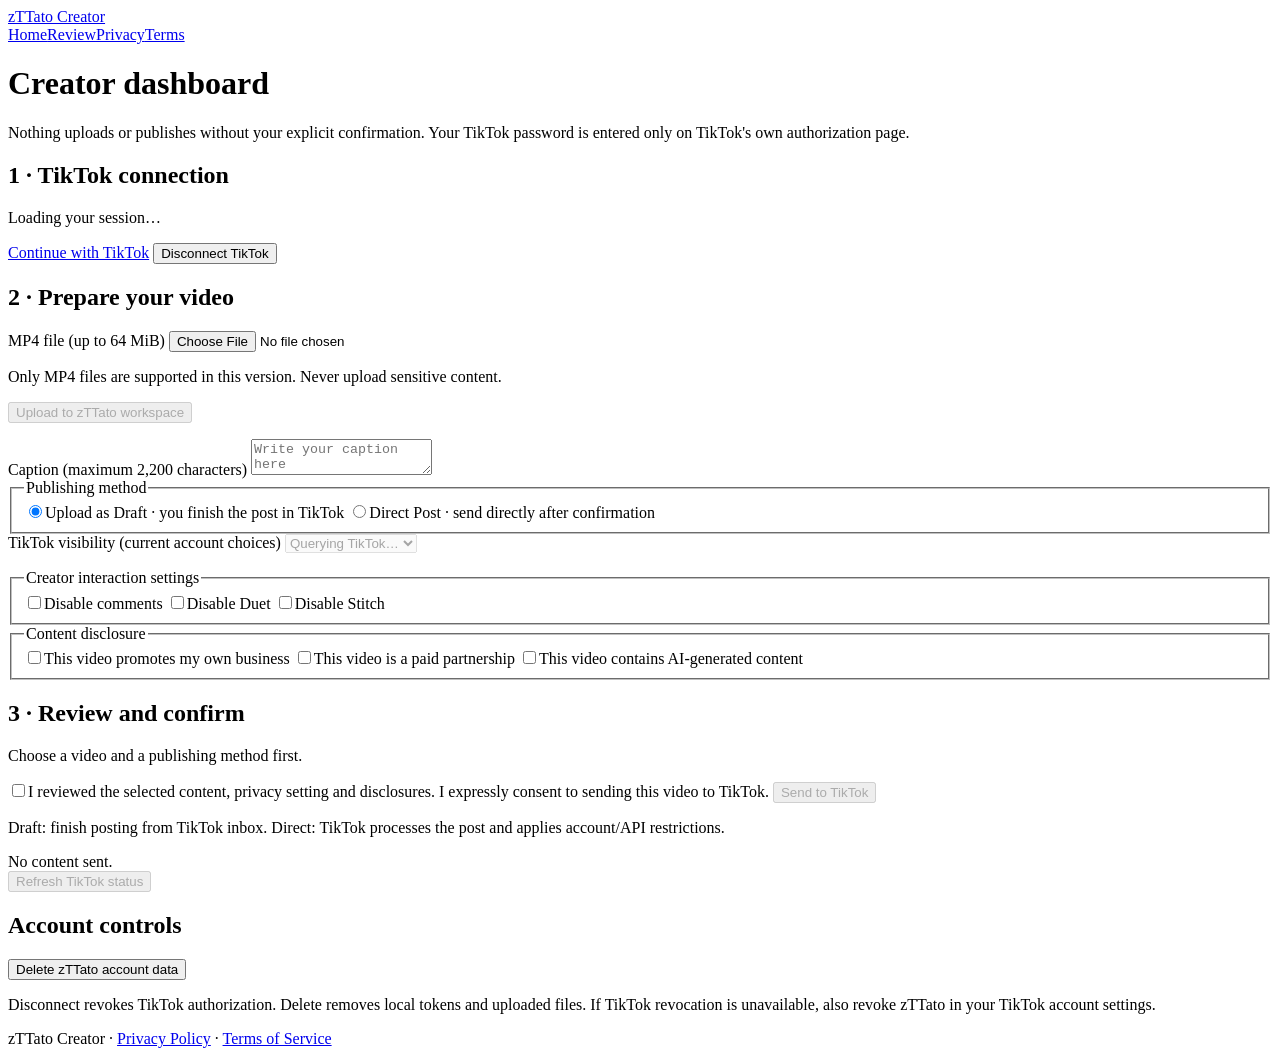
==== web/dashboard.html @ e065c290 "feat: add functional creator dashboard and TikTok posting metadata" ====
<!doctype html>
<html lang="en"><head>
<meta charset="utf-8"><meta name="viewport" content="width=device-width,initial-scale=1">
<title>Creator Dashboard · zTTato</title><meta name="description" content="Authorize TikTok, prepare an MP4, and explicitly choose draft upload or direct post.">
<link rel="icon" href="/assets/icon.svg" type="image/svg+xml"><link rel="stylesheet" href="/assets/styles.css">
<script src="/assets/dashboard.js" defer></script></head>
<body><main class="shell dashboard">
<header class="nav"><a class="brand" href="/"><img src="/assets/icon.svg" alt="">zTTato Creator</a>
<nav><a href="/">Home</a><a href="/review-preview">Review</a><a href="/privacy-policy">Privacy</a><a href="/terms-of-service">Terms</a></nav></header>
<h1>Creator dashboard</h1>
<p class="note">Nothing uploads or publishes without your explicit confirmation. Your TikTok password is entered only on TikTok's own authorization page.</p>
<div class="panel">
<h2>1 · TikTok connection</h2>
<p id="connection" role="status">Loading your session…</p>
<p id="connection-details" class="note"></p>
<a id="connect" class="button primary hidden" href="/auth/tiktok/start">Continue with TikTok</a>
<button id="disconnect" type="button" class="hidden">Disconnect TikTok</button>
</div>
<div id="editor" class="hidden">
<div class="two-col">
<section class="panel">
<h2>2 · Prepare your video</h2>
<label for="file">MP4 file (up to 64 MiB)</label>
<input id="file" type="file" accept=".mp4,video/mp4" aria-describedby="file-help">
<p id="file-help" class="note">Only MP4 files are supported in this version. Never upload sensitive content.</p>
<button id="upload" type="button" disabled>Upload to zTTato workspace</button>
<p id="media-result" role="status" class="note"></p>
<label for="caption">Caption (maximum 2,200 characters)</label>
<textarea id="caption" maxlength="2200" placeholder="Write your caption here"></textarea>
<fieldset><legend>Publishing method</legend>
<label class="choice"><input type="radio" name="mode" id="mode-draft" value="draft" checked>Upload as Draft · you finish the post in TikTok</label>
<label class="choice"><input type="radio" name="mode" id="mode-direct" value="direct">Direct Post · send directly after confirmation</label>
</fieldset>
<div id="direct-options" class="hidden">
<label for="privacy">TikTok visibility (current account choices)</label>
<select id="privacy" disabled><option value="">Querying TikTok…</option></select>
<p id="creator-message" class="note"></p>
<fieldset><legend>Creator interaction settings</legend>
<label class="choice"><input type="checkbox" id="disable-comment">Disable comments</label>
<label class="choice"><input type="checkbox" id="disable-duet">Disable Duet</label>
<label class="choice"><input type="checkbox" id="disable-stitch">Disable Stitch</label>
</fieldset>
<fieldset><legend>Content disclosure</legend>
<label class="choice"><input type="checkbox" id="own-brand">This video promotes my own business</label>
<label class="choice"><input type="checkbox" id="paid-brand">This video is a paid partnership</label>
<label class="choice"><input type="checkbox" id="ai-content">This video contains AI-generated content</label>
</fieldset>
</div>
</section>
<section class="panel">
<h2>3 · Review and confirm</h2>
<p id="summary" class="note">Choose a video and a publishing method first.</p>
<label class="choice"><input type="checkbox" id="consent">I reviewed the selected content, privacy setting and disclosures. I expressly consent to sending this video to TikTok.</label>
<button class="primary" id="publish" type="button" disabled>Send to TikTok</button>
<p class="note">Draft: finish posting from TikTok inbox. Direct: TikTok processes the post and applies account/API restrictions.</p>
<div id="status" class="status" role="status" aria-live="polite">No content sent.</div>
<button id="refresh-status" type="button" disabled>Refresh TikTok status</button>
</section>
</div>
<div class="panel"><h2>Account controls</h2>
<button id="delete-data" type="button">Delete zTTato account data</button>
<p class="note">Disconnect revokes TikTok authorization. Delete removes local tokens and uploaded files. If TikTok revocation is unavailable, also revoke zTTato in your TikTok account settings.</p>
</div>
</div>
<footer>zTTato Creator · <a href="/privacy-policy">Privacy Policy</a> · <a href="/terms-of-service">Terms of Service</a></footer>
</main></body></html>
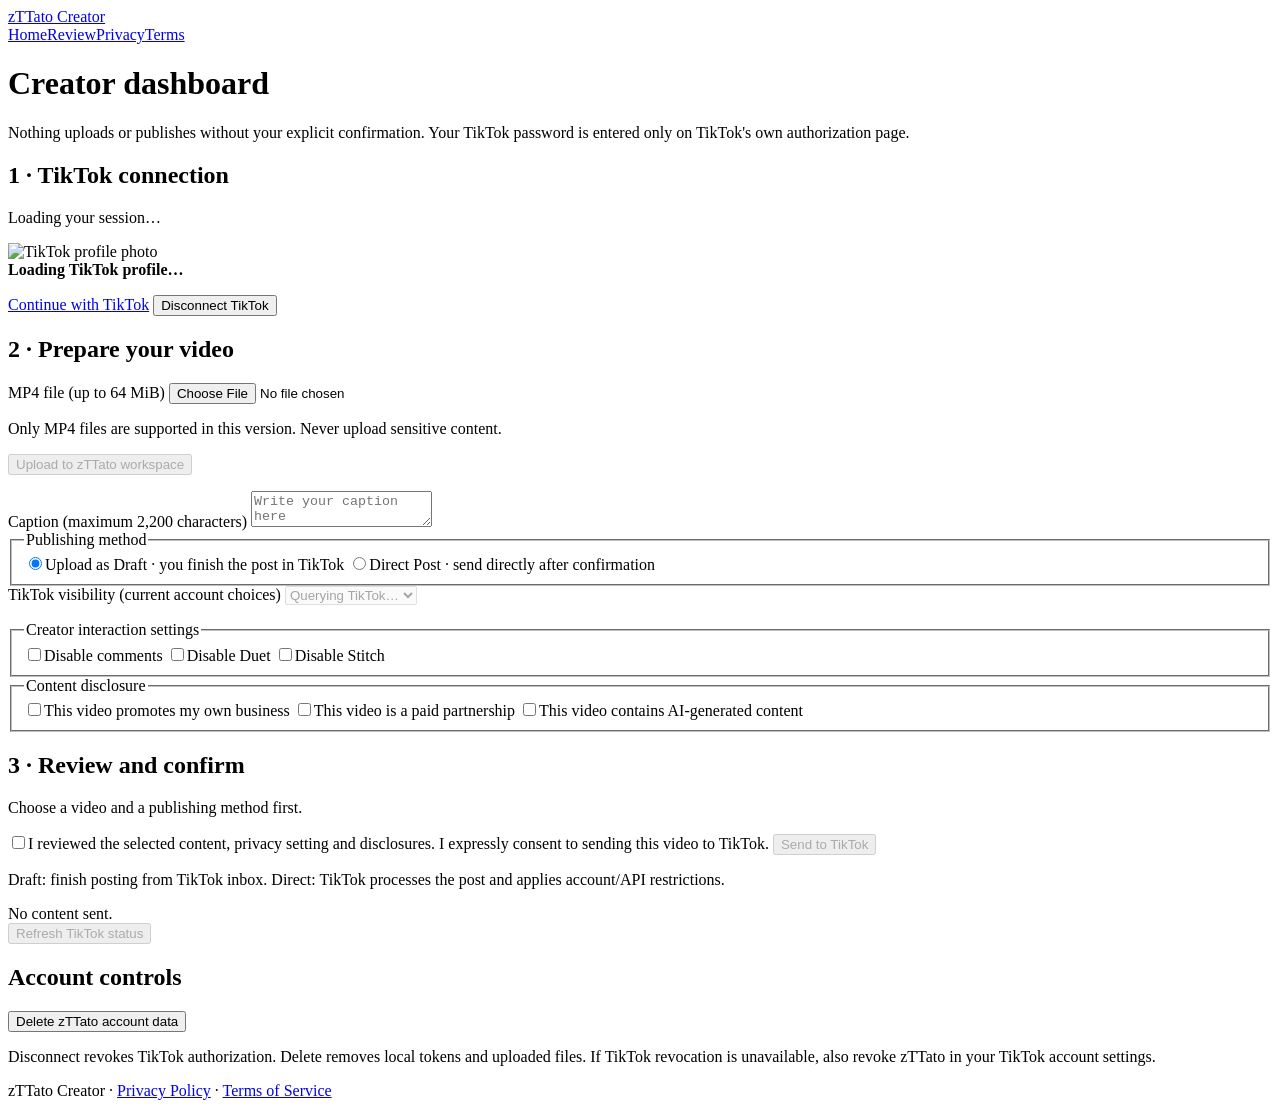
==== commit 8abc6d6d: "fix(ui): render authorized TikTok profile and HTML-safe middle dots" ====
--- a/web/dashboard.html
+++ b/web/dashboard.html
@@ -1,7 +1,7 @@
 <!doctype html>
 <html lang="en"><head>
 <meta charset="utf-8"><meta name="viewport" content="width=device-width,initial-scale=1">
-<title>Creator Dashboard · zTTato</title><meta name="description" content="Authorize TikTok, prepare an MP4, and explicitly choose draft upload or direct post.">
+<title>Creator Dashboard &middot; zTTato</title><meta name="description" content="Authorize TikTok, prepare an MP4, and explicitly choose draft upload or direct post.">
 <link rel="icon" href="/assets/icon.svg" type="image/svg+xml"><link rel="stylesheet" href="/assets/styles.css">
 <script src="/assets/dashboard.js" defer></script></head>
 <body><main class="shell dashboard">
@@ -10,16 +10,23 @@
 <h1>Creator dashboard</h1>
 <p class="note">Nothing uploads or publishes without your explicit confirmation. Your TikTok password is entered only on TikTok's own authorization page.</p>
 <div class="panel">
-<h2>1 · TikTok connection</h2>
+<h2>1 &middot; TikTok connection</h2>
 <p id="connection" role="status">Loading your session…</p>
 <p id="connection-details" class="note"></p>
+<div id="profile" class="profile hidden" aria-live="polite">
+  <img id="profile-avatar" class="profile-avatar hidden" alt="TikTok profile photo" referrerpolicy="no-referrer" decoding="async">
+  <div>
+    <strong id="profile-name">Loading TikTok profile…</strong>
+    <p id="profile-message" class="note"></p>
+  </div>
+</div>
 <a id="connect" class="button primary hidden" href="/auth/tiktok/start">Continue with TikTok</a>
 <button id="disconnect" type="button" class="hidden">Disconnect TikTok</button>
 </div>
 <div id="editor" class="hidden">
 <div class="two-col">
 <section class="panel">
-<h2>2 · Prepare your video</h2>
+<h2>2 &middot; Prepare your video</h2>
 <label for="file">MP4 file (up to 64 MiB)</label>
 <input id="file" type="file" accept=".mp4,video/mp4" aria-describedby="file-help">
 <p id="file-help" class="note">Only MP4 files are supported in this version. Never upload sensitive content.</p>
@@ -28,8 +35,8 @@
 <label for="caption">Caption (maximum 2,200 characters)</label>
 <textarea id="caption" maxlength="2200" placeholder="Write your caption here"></textarea>
 <fieldset><legend>Publishing method</legend>
-<label class="choice"><input type="radio" name="mode" id="mode-draft" value="draft" checked>Upload as Draft · you finish the post in TikTok</label>
-<label class="choice"><input type="radio" name="mode" id="mode-direct" value="direct">Direct Post · send directly after confirmation</label>
+<label class="choice"><input type="radio" name="mode" id="mode-draft" value="draft" checked>Upload as Draft &middot; you finish the post in TikTok</label>
+<label class="choice"><input type="radio" name="mode" id="mode-direct" value="direct">Direct Post &middot; send directly after confirmation</label>
 </fieldset>
 <div id="direct-options" class="hidden">
 <label for="privacy">TikTok visibility (current account choices)</label>
@@ -48,7 +55,7 @@
 </div>
 </section>
 <section class="panel">
-<h2>3 · Review and confirm</h2>
+<h2>3 &middot; Review and confirm</h2>
 <p id="summary" class="note">Choose a video and a publishing method first.</p>
 <label class="choice"><input type="checkbox" id="consent">I reviewed the selected content, privacy setting and disclosures. I expressly consent to sending this video to TikTok.</label>
 <button class="primary" id="publish" type="button" disabled>Send to TikTok</button>
@@ -62,5 +69,5 @@
 <p class="note">Disconnect revokes TikTok authorization. Delete removes local tokens and uploaded files. If TikTok revocation is unavailable, also revoke zTTato in your TikTok account settings.</p>
 </div>
 </div>
-<footer>zTTato Creator · <a href="/privacy-policy">Privacy Policy</a> · <a href="/terms-of-service">Terms of Service</a></footer>
+<footer>zTTato Creator &middot; <a href="/privacy-policy">Privacy Policy</a> &middot; <a href="/terms-of-service">Terms of Service</a></footer>
 </main></body></html>
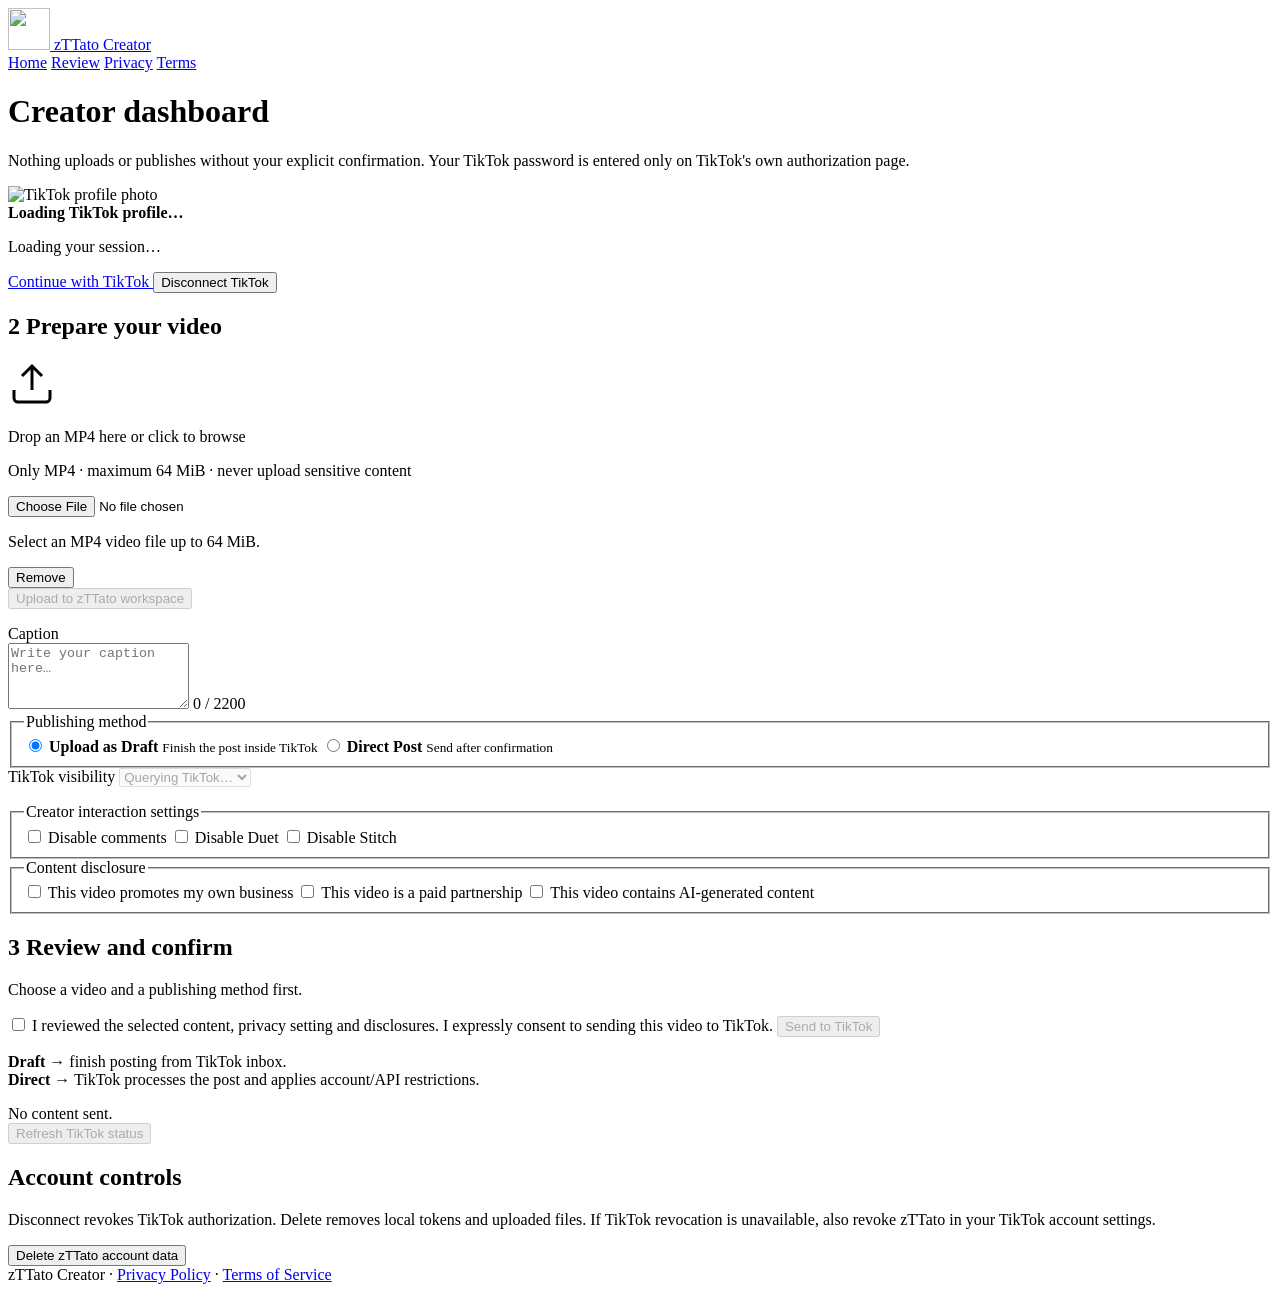
==== commit 7b4a5341: "feat: add i18n support for dashboard (en, th, zh, ja, ko, vi) - Add translation files for 6 language" ====
--- a/web/dashboard.html
+++ b/web/dashboard.html
@@ -1,73 +1,224 @@
 <!doctype html>
-<html lang="en"><head>
-<meta charset="utf-8"><meta name="viewport" content="width=device-width,initial-scale=1">
-<title>Creator Dashboard &middot; zTTato</title><meta name="description" content="Authorize TikTok, prepare an MP4, and explicitly choose draft upload or direct post.">
-<link rel="icon" href="/assets/icon.svg" type="image/svg+xml"><link rel="stylesheet" href="/assets/styles.css">
-<script src="/assets/dashboard.js" defer></script></head>
-<body><main class="shell dashboard">
-<header class="nav"><a class="brand" href="/"><img src="/assets/icon.svg" alt="">zTTato Creator</a>
-<nav><a href="/">Home</a><a href="/review-preview">Review</a><a href="/privacy-policy">Privacy</a><a href="/terms-of-service">Terms</a></nav></header>
-<h1>Creator dashboard</h1>
-<p class="note">Nothing uploads or publishes without your explicit confirmation. Your TikTok password is entered only on TikTok's own authorization page.</p>
-<div class="panel">
-<h2>1 &middot; TikTok connection</h2>
-<p id="connection" role="status">Loading your session…</p>
-<p id="connection-details" class="note"></p>
-<div id="profile" class="profile hidden" aria-live="polite">
-  <img id="profile-avatar" class="profile-avatar hidden" alt="TikTok profile photo" referrerpolicy="no-referrer" decoding="async">
-  <div>
-    <strong id="profile-name">Loading TikTok profile…</strong>
-    <p id="profile-message" class="note"></p>
-  </div>
-</div>
-<a id="connect" class="button primary hidden" href="/auth/tiktok/start">Continue with TikTok</a>
-<button id="disconnect" type="button" class="hidden">Disconnect TikTok</button>
-</div>
-<div id="editor" class="hidden">
-<div class="two-col">
-<section class="panel">
-<h2>2 &middot; Prepare your video</h2>
-<label for="file">MP4 file (up to 64 MiB)</label>
-<input id="file" type="file" accept=".mp4,video/mp4" aria-describedby="file-help">
-<p id="file-help" class="note">Only MP4 files are supported in this version. Never upload sensitive content.</p>
-<button id="upload" type="button" disabled>Upload to zTTato workspace</button>
-<p id="media-result" role="status" class="note"></p>
-<label for="caption">Caption (maximum 2,200 characters)</label>
-<textarea id="caption" maxlength="2200" placeholder="Write your caption here"></textarea>
-<fieldset><legend>Publishing method</legend>
-<label class="choice"><input type="radio" name="mode" id="mode-draft" value="draft" checked>Upload as Draft &middot; you finish the post in TikTok</label>
-<label class="choice"><input type="radio" name="mode" id="mode-direct" value="direct">Direct Post &middot; send directly after confirmation</label>
-</fieldset>
-<div id="direct-options" class="hidden">
-<label for="privacy">TikTok visibility (current account choices)</label>
-<select id="privacy" disabled><option value="">Querying TikTok…</option></select>
-<p id="creator-message" class="note"></p>
-<fieldset><legend>Creator interaction settings</legend>
-<label class="choice"><input type="checkbox" id="disable-comment">Disable comments</label>
-<label class="choice"><input type="checkbox" id="disable-duet">Disable Duet</label>
-<label class="choice"><input type="checkbox" id="disable-stitch">Disable Stitch</label>
-</fieldset>
-<fieldset><legend>Content disclosure</legend>
-<label class="choice"><input type="checkbox" id="own-brand">This video promotes my own business</label>
-<label class="choice"><input type="checkbox" id="paid-brand">This video is a paid partnership</label>
-<label class="choice"><input type="checkbox" id="ai-content">This video contains AI-generated content</label>
-</fieldset>
-</div>
-</section>
-<section class="panel">
-<h2>3 &middot; Review and confirm</h2>
-<p id="summary" class="note">Choose a video and a publishing method first.</p>
-<label class="choice"><input type="checkbox" id="consent">I reviewed the selected content, privacy setting and disclosures. I expressly consent to sending this video to TikTok.</label>
-<button class="primary" id="publish" type="button" disabled>Send to TikTok</button>
-<p class="note">Draft: finish posting from TikTok inbox. Direct: TikTok processes the post and applies account/API restrictions.</p>
-<div id="status" class="status" role="status" aria-live="polite">No content sent.</div>
-<button id="refresh-status" type="button" disabled>Refresh TikTok status</button>
-</section>
-</div>
-<div class="panel"><h2>Account controls</h2>
-<button id="delete-data" type="button">Delete zTTato account data</button>
-<p class="note">Disconnect revokes TikTok authorization. Delete removes local tokens and uploaded files. If TikTok revocation is unavailable, also revoke zTTato in your TikTok account settings.</p>
-</div>
-</div>
-<footer>zTTato Creator &middot; <a href="/privacy-policy">Privacy Policy</a> &middot; <a href="/terms-of-service">Terms of Service</a></footer>
-</main></body></html>
+<html lang="en">
+<head>
+  <meta charset="utf-8">
+  <meta name="viewport" content="width=device-width, initial-scale=1">
+  <title>Creator Dashboard · zTTato</title>
+  <meta name="description" content="Authorize TikTok, prepare an MP4, and explicitly choose draft upload or direct post.">
+  <link rel="icon" href="/assets/icon.svg" type="image/svg+xml">
+  <link rel="stylesheet" href="/assets/styles.css">
+  <script src="/assets/dashboard.js" defer></script>
+</head>
+<body>
+  <main class="shell dashboard">
+    <!-- Navigation -->
+    <header class="nav">
+      <a class="brand" href="/">
+        <img src="/assets/icon.svg" alt="" width="42" height="42">
+        zTTato Creator
+      </a>
+      <nav>
+        <a href="/">Home</a>
+        <a href="/review-preview">Review</a>
+        <a href="/privacy-policy">Privacy</a>
+        <a href="/terms-of-service">Terms</a>
+      </nav>
+    </header>
+
+    <h1>Creator dashboard</h1>
+    <p class="note lead">
+      Nothing uploads or publishes without your explicit confirmation.
+      Your TikTok password is entered only on TikTok's own authorization page.
+    </p>
+
+    <!-- 1. Connection Card -->
+    <section class="panel connection-card" id="connection-panel">
+      <div class="connection-header">
+        <div id="profile" class="profile hidden" aria-live="polite">
+          <img id="profile-avatar" class="profile-avatar hidden" alt="TikTok profile photo"
+               referrerpolicy="no-referrer" decoding="async">
+          <div class="profile-meta">
+            <strong id="profile-name">Loading TikTok profile…</strong>
+            <p id="profile-message" class="note"></p>
+            <div id="scope-chips" class="scope-chips"></div>
+          </div>
+        </div>
+
+        <div id="connection-status" class="connection-status">
+          <p id="connection" role="status">Loading your session…</p>
+          <p id="connection-details" class="note"></p>
+        </div>
+      </div>
+
+      <div class="connection-actions">
+        <a id="connect" class="button primary hidden" href="/auth/tiktok/start">
+          Continue with TikTok
+        </a>
+        <button id="disconnect" type="button" class="btn-secondary hidden">
+          Disconnect TikTok
+        </button>
+      </div>
+    </section>
+
+    <!-- Editor (hidden until connected) -->
+    <div id="editor" class="hidden">
+      <div class="two-col">
+        <!-- 2. Prepare Video -->
+        <section class="panel prepare-panel">
+          <h2><span class="step">2</span> Prepare your video</h2>
+
+          <!-- Drop zone -->
+          <div id="drop-zone" class="drop-zone" tabindex="0" role="button"
+               aria-label="Upload MP4 video, maximum 64 MiB">
+            <div class="drop-zone-inner">
+              <svg class="drop-icon" width="48" height="48" viewBox="0 0 24 24" fill="none"
+                   stroke="currentColor" stroke-width="1.5">
+                <path d="M21 15v4a2 2 0 0 1-2 2H5a2 2 0 0 1-2-2v-4"/>
+                <polyline points="17 8 12 3 7 8"/>
+                <line x1="12" y1="3" x2="12" y2="15"/>
+              </svg>
+              <p class="drop-title">Drop an MP4 here or click to browse</p>
+              <p class="note">Only MP4 · maximum 64 MiB · never upload sensitive content</p>
+            </div>
+            <input id="file" type="file" accept=".mp4,video/mp4" class="file-input"
+                   aria-describedby="file-help">
+          </div>
+          <p id="file-help" class="sr-only">Select an MP4 video file up to 64 MiB.</p>
+
+          <div id="file-preview" class="file-preview hidden">
+            <div class="file-info">
+              <span id="file-name" class="file-name"></span>
+              <span id="file-size" class="file-size"></span>
+            </div>
+            <button id="clear-file" type="button" class="btn-text">Remove</button>
+          </div>
+
+          <button id="upload" type="button" class="btn-secondary" disabled>
+            Upload to zTTato workspace
+          </button>
+          <p id="media-result" role="status" class="note media-result"></p>
+
+          <!-- Caption -->
+          <label for="caption">Caption</label>
+          <div class="caption-wrap">
+            <textarea id="caption" maxlength="2200"
+                      placeholder="Write your caption here…"
+                      rows="4"></textarea>
+            <span id="caption-count" class="char-count">0 / 2200</span>
+          </div>
+
+          <!-- Publishing method -->
+          <fieldset class="mode-fieldset">
+            <legend>Publishing method</legend>
+            <div class="segmented">
+              <label class="segment">
+                <input type="radio" name="mode" id="mode-draft" value="draft" checked>
+                <span class="segment-label">
+                  <strong>Upload as Draft</strong>
+                  <small>Finish the post inside TikTok</small>
+                </span>
+              </label>
+              <label class="segment">
+                <input type="radio" name="mode" id="mode-direct" value="direct">
+                <span class="segment-label">
+                  <strong>Direct Post</strong>
+                  <small>Send after confirmation</small>
+                </span>
+              </label>
+            </div>
+          </fieldset>
+
+          <!-- Direct options (revealed when Direct is selected) -->
+          <div id="direct-options" class="direct-options hidden">
+            <label for="privacy">TikTok visibility</label>
+            <select id="privacy" disabled>
+              <option value="">Querying TikTok…</option>
+            </select>
+            <p id="creator-message" class="note"></p>
+
+            <fieldset>
+              <legend>Creator interaction settings</legend>
+              <label class="choice">
+                <input type="checkbox" id="disable-comment"> Disable comments
+              </label>
+              <label class="choice">
+                <input type="checkbox" id="disable-duet"> Disable Duet
+              </label>
+              <label class="choice">
+                <input type="checkbox" id="disable-stitch"> Disable Stitch
+              </label>
+            </fieldset>
+
+            <fieldset>
+              <legend>Content disclosure</legend>
+              <label class="choice">
+                <input type="checkbox" id="own-brand"> This video promotes my own business
+              </label>
+              <label class="choice">
+                <input type="checkbox" id="paid-brand"> This video is a paid partnership
+              </label>
+              <label class="choice">
+                <input type="checkbox" id="ai-content"> This video contains AI-generated content
+              </label>
+            </fieldset>
+          </div>
+        </section>
+
+        <!-- 3. Review & Confirm -->
+        <section class="panel review-panel">
+          <h2><span class="step">3</span> Review and confirm</h2>
+
+          <div id="summary" class="summary-card">
+            <p class="note">Choose a video and a publishing method first.</p>
+          </div>
+
+          <label class="choice consent-choice">
+            <input type="checkbox" id="consent">
+            <span>
+              I reviewed the selected content, privacy setting and disclosures.
+              I expressly consent to sending this video to TikTok.
+            </span>
+          </label>
+
+          <button class="primary full-width" id="publish" type="button" disabled>
+            Send to TikTok
+          </button>
+
+          <p class="note tip">
+            <strong>Draft</strong> → finish posting from TikTok inbox.<br>
+            <strong>Direct</strong> → TikTok processes the post and applies account/API restrictions.
+          </p>
+
+          <div id="status" class="status" role="status" aria-live="polite">
+            No content sent.
+          </div>
+
+          <button id="refresh-status" type="button" class="btn-secondary" disabled>
+            Refresh TikTok status
+          </button>
+        </section>
+      </div>
+
+      <!-- Account controls -->
+      <section class="panel account-panel">
+        <h2>Account controls</h2>
+        <p class="note">
+          Disconnect revokes TikTok authorization. Delete removes local tokens and uploaded files.
+          If TikTok revocation is unavailable, also revoke zTTato in your TikTok account settings.
+        </p>
+        <div class="account-actions">
+          <button id="delete-data" type="button" class="btn-danger">
+            Delete zTTato account data
+          </button>
+        </div>
+      </section>
+    </div>
+
+    <footer>
+      zTTato Creator ·
+      <a href="/privacy-policy">Privacy Policy</a> ·
+      <a href="/terms-of-service">Terms of Service</a>
+    </footer>
+  </main>
+</body>
+</html>
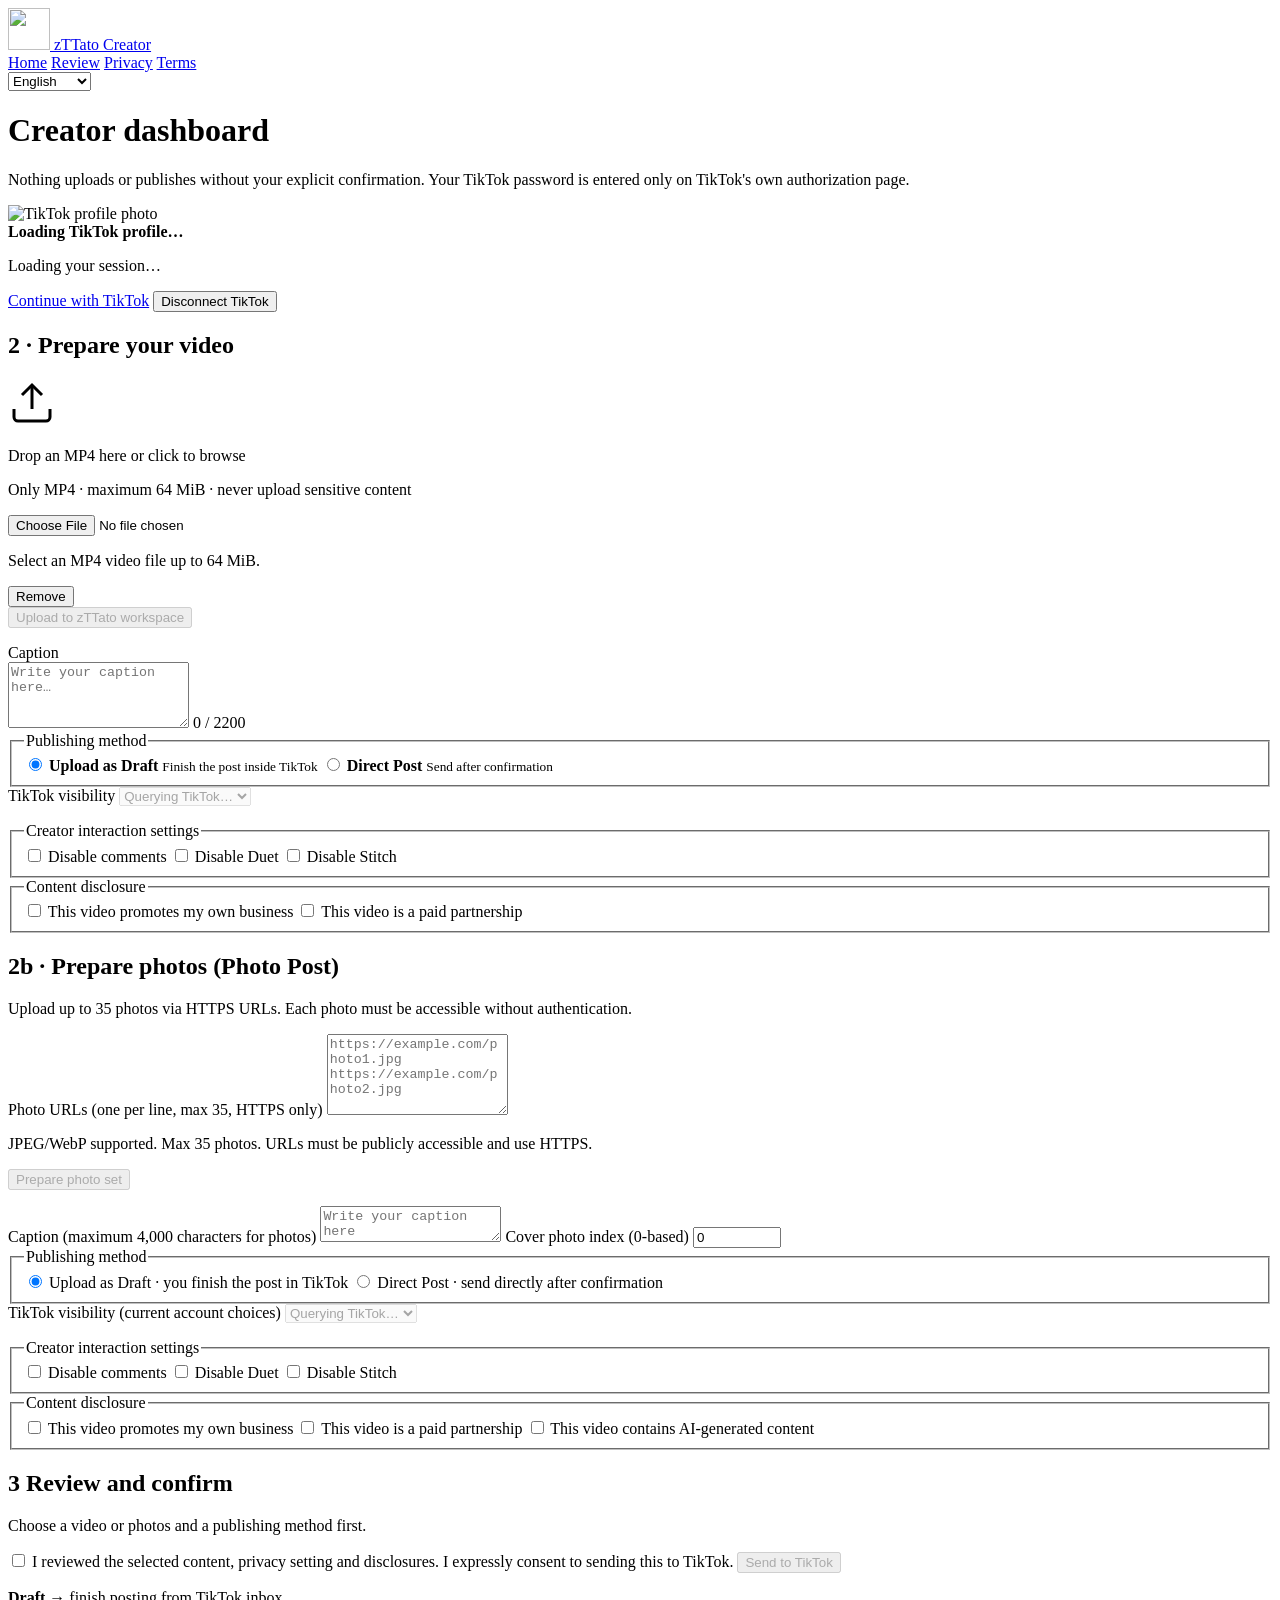
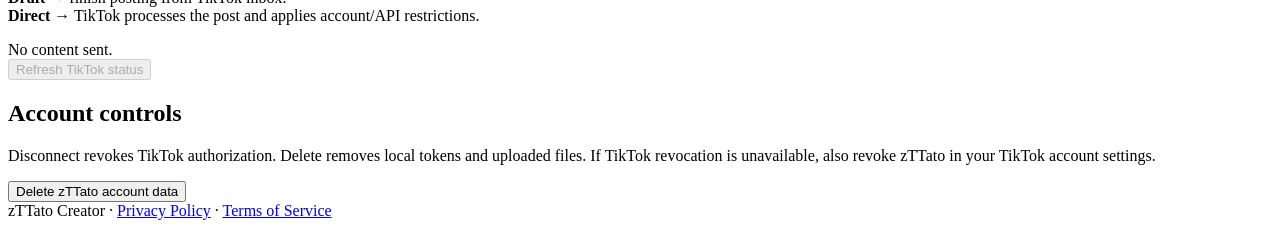
==== commit 55139043: "fix: health check Host header for Docker; update i18n translations - Fix Docker healthcheck to send " ====
--- a/web/dashboard.html
+++ b/web/dashboard.html
@@ -3,11 +3,12 @@
 <head>
   <meta charset="utf-8">
   <meta name="viewport" content="width=device-width, initial-scale=1">
-  <title>Creator Dashboard · zTTato</title>
+  <title>Creator Dashboard &middot; zTTato</title>
   <meta name="description" content="Authorize TikTok, prepare an MP4, and explicitly choose draft upload or direct post.">
   <link rel="icon" href="/assets/icon.svg" type="image/svg+xml">
   <link rel="stylesheet" href="/assets/styles.css">
-  <script src="/assets/dashboard.js" defer></script>
+  <script src="/assets/i18n.js" defer></script>
+<script src="/assets/dashboard.js" defer></script>
 </head>
 <body>
   <main class="shell dashboard">
@@ -18,18 +19,25 @@
         zTTato Creator
       </a>
       <nav>
-        <a href="/">Home</a>
-        <a href="/review-preview">Review</a>
-        <a href="/privacy-policy">Privacy</a>
-        <a href="/terms-of-service">Terms</a>
+        <a href="/" data-i18n="nav.home">Home</a>
+        <a href="/review-preview" data-i18n="nav.review">Review</a>
+        <a href="/privacy-policy" data-i18n="nav.privacy">Privacy</a>
+        <a href="/terms-of-service" data-i18n="nav.terms">Terms</a>
       </nav>
+      <div class="lang-selector">
+        <select id="lang-select" aria-label="Select language">
+          <option value="en">English</option>
+          <option value="th">ไทย</option>
+          <option value="zh">中文</option>
+          <option value="ja">日本語</option>
+          <option value="ko">한국어</option>
+          <option value="vi">Tiếng Việt</option>
+        </select>
+      </div>
     </header>
 
-    <h1>Creator dashboard</h1>
-    <p class="note lead">
-      Nothing uploads or publishes without your explicit confirmation.
-      Your TikTok password is entered only on TikTok's own authorization page.
-    </p>
+    <h1 data-i18n="dashboard.title">Creator dashboard</h1>
+    <p class="note lead" data-i18n="dashboard.subtitle">Nothing uploads or publishes without your explicit confirmation. Your TikTok password is entered only on TikTok's own authorization page.</p>
 
     <!-- 1. Connection Card -->
     <section class="panel connection-card" id="connection-panel">
@@ -51,12 +59,8 @@
       </div>
 
       <div class="connection-actions">
-        <a id="connect" class="button primary hidden" href="/auth/tiktok/start">
-          Continue with TikTok
-        </a>
-        <button id="disconnect" type="button" class="btn-secondary hidden">
-          Disconnect TikTok
-        </button>
+        <a id="connect" class="button primary hidden" href="/auth/tiktok/start" data-i18n="landing.actions.connect">Continue with TikTok</a>
+        <button id="disconnect" type="button" class="btn-secondary hidden" data-i18n="account.delete">Disconnect TikTok</button>
       </div>
     </section>
 
@@ -65,7 +69,7 @@
       <div class="two-col">
         <!-- 2. Prepare Video -->
         <section class="panel prepare-panel">
-          <h2><span class="step">2</span> Prepare your video</h2>
+          <h2 data-i18n="dashboard.video.title">2 · Prepare your video</h2>
 
           <!-- Drop zone -->
           <div id="drop-zone" class="drop-zone" tabindex="0" role="button"
@@ -77,52 +81,51 @@
                 <polyline points="17 8 12 3 7 8"/>
                 <line x1="12" y1="3" x2="12" y2="15"/>
               </svg>
-              <p class="drop-title">Drop an MP4 here or click to browse</p>
-              <p class="note">Only MP4 · maximum 64 MiB · never upload sensitive content</p>
+              <p class="drop-title" data-i18n="dashboard.video.drop_title">Drop an MP4 here or click to browse</p>
+              <p class="note" data-i18n="dashboard.video.drop_help">Only MP4 &middot; maximum 64 MiB &middot; never upload sensitive content</p>
             </div>
             <input id="file" type="file" accept=".mp4,video/mp4" class="file-input"
                    aria-describedby="file-help">
           </div>
-          <p id="file-help" class="sr-only">Select an MP4 video file up to 64 MiB.</p>
+          <p id="file-help" class="sr-only" data-i18n="dashboard.video.file_help">Select an MP4 video file up to 64 MiB.</p>
 
           <div id="file-preview" class="file-preview hidden">
             <div class="file-info">
               <span id="file-name" class="file-name"></span>
               <span id="file-size" class="file-size"></span>
             </div>
-            <button id="clear-file" type="button" class="btn-text">Remove</button>
-          </div>
-
-          <button id="upload" type="button" class="btn-secondary" disabled>
-            Upload to zTTato workspace
-          </button>
+            <button id="clear-file" type="button" class="btn-text" data-i18n="common.remove">Remove</button>
+          </div>
+
+          <button id="upload" type="button" class="btn-secondary" disabled data-i18n="dashboard.video.upload_button">Upload to zTTato workspace</button>
           <p id="media-result" role="status" class="note media-result"></p>
 
           <!-- Caption -->
-          <label for="caption">Caption</label>
+          <label for="caption" data-i18n="dashboard.video.caption_label">Caption</label>
           <div class="caption-wrap">
             <textarea id="caption" maxlength="2200"
                       placeholder="Write your caption here…"
+                      data-i18n-placeholder="dashboard.video.caption_placeholder"
                       rows="4"></textarea>
             <span id="caption-count" class="char-count">0 / 2200</span>
           </div>
 
           <!-- Publishing method -->
           <fieldset class="mode-fieldset">
-            <legend>Publishing method</legend>
+            <legend data-i18n="dashboard.video.publishing_method">Publishing method</legend>
             <div class="segmented">
               <label class="segment">
                 <input type="radio" name="mode" id="mode-draft" value="draft" checked>
                 <span class="segment-label">
-                  <strong>Upload as Draft</strong>
-                  <small>Finish the post inside TikTok</small>
+                  <strong data-i18n="dashboard.video.draft">Upload as Draft</strong>
+                  <small data-i18n="dashboard.video.draft_help">Finish the post inside TikTok</small>
                 </span>
               </label>
               <label class="segment">
                 <input type="radio" name="mode" id="mode-direct" value="direct">
                 <span class="segment-label">
-                  <strong>Direct Post</strong>
-                  <small>Send after confirmation</small>
+                  <strong data-i18n="dashboard.video.direct">Direct Post</strong>
+                  <small data-i18n="dashboard.video.direct_help">Send after confirmation</small>
                 </span>
               </label>
             </div>
@@ -130,35 +133,87 @@
 
           <!-- Direct options (revealed when Direct is selected) -->
           <div id="direct-options" class="direct-options hidden">
-            <label for="privacy">TikTok visibility</label>
+            <label for="privacy" data-i18n="dashboard.video.privacy_label">TikTok visibility</label>
             <select id="privacy" disabled>
-              <option value="">Querying TikTok…</option>
+              <option value="" data-i18n="dashboard.video.privacy_loading">Querying TikTok…</option>
             </select>
             <p id="creator-message" class="note"></p>
 
             <fieldset>
-              <legend>Creator interaction settings</legend>
-              <label class="choice">
-                <input type="checkbox" id="disable-comment"> Disable comments
-              </label>
-              <label class="choice">
-                <input type="checkbox" id="disable-duet"> Disable Duet
-              </label>
-              <label class="choice">
-                <input type="checkbox" id="disable-stitch"> Disable Stitch
+              <legend data-i18n="dashboard.video.creator_interactions">Creator interaction settings</legend>
+              <label class="choice">
+                <input type="checkbox" id="disable-comment"> <span data-i18n="dashboard.video.disable_comments">Disable comments</span>
+              </label>
+              <label class="choice">
+                <input type="checkbox" id="disable-duet"> <span data-i18n="dashboard.video.disable_duet">Disable Duet</span>
+              </label>
+              <label class="choice">
+                <input type="checkbox" id="disable-stitch"> <span data-i18n="dashboard.video.disable_stitch">Disable Stitch</span>
               </label>
             </fieldset>
 
             <fieldset>
-              <legend>Content disclosure</legend>
-              <label class="choice">
-                <input type="checkbox" id="own-brand"> This video promotes my own business
-              </label>
-              <label class="choice">
-                <input type="checkbox" id="paid-brand"> This video is a paid partnership
-              </label>
-              <label class="choice">
-                <input type="checkbox" id="ai-content"> This video contains AI-generated content
+              <legend data-i18n="dashboard.video.content_disclosure">Content disclosure</legend>
+              <label class="choice">
+                <input type="checkbox" id="own-brand"> <span data-i18n="dashboard.video.own_brand">This video promotes my own business</span>
+              </label>
+              <label class="choice">
+                <input type="checkbox" id="paid-brand"> <span data-i18n="dashboard.video.paid_brand">This video is a paid partnership</span>
+              </label>
+</section>
+
+        <!-- 2b. Prepare photos (Photo Post) -->
+        <section class="panel">
+          <h2 data-i18n="dashboard.photo.title">2b · Prepare photos (Photo Post)</h2>
+          <p class="note" data-i18n="dashboard.photo.note">Upload up to 35 photos via HTTPS URLs. Each photo must be accessible without authentication.</p>
+          <label for="photo-urls" data-i18n="dashboard.photo.urls_label">Photo URLs (one per line, max 35, HTTPS only)</label>
+          <textarea id="photo-urls" rows="5" placeholder="https://example.com/photo1.jpg&#10;https://example.com/photo2.jpg" aria-describedby="photo-help" data-i18n-placeholder="dashboard.photo.urls_placeholder"></textarea>
+          <p id="photo-help" class="note" data-i18n="dashboard.photo.photo_help">JPEG/WebP supported. Max 35 photos. URLs must be publicly accessible and use HTTPS.</p>
+          <button id="photo-upload" type="button" disabled data-i18n="dashboard.photo.upload_button">Prepare photo set</button>
+          <p id="photo-result" role="status" class="note"></p>
+          <label for="photo-caption" data-i18n="dashboard.photo.caption_label">Caption (maximum 4,000 characters for photos)</label>
+          <textarea id="photo-caption" maxlength="4000" placeholder="Write your caption here" data-i18n-placeholder="dashboard.photo.caption_placeholder"></textarea>
+          <label for="photo-cover" data-i18n="dashboard.photo.cover_label">Cover photo index (0-based)</label>
+          <input id="photo-cover" type="number" min="0" max="34" value="0" style="width: 80px;">
+          <fieldset>
+            <legend data-i18n="dashboard.photo.publishing_method">Publishing method</legend>
+            <label class="choice">
+              <input type="radio" name="photo-mode" id="photo-mode-draft" value="draft" checked>
+              <span data-i18n="dashboard.photo.photo_draft">Upload as Draft · you finish the post in TikTok</span>
+            </label>
+            <label class="choice">
+              <input type="radio" name="photo-mode" id="photo-mode-direct" value="direct">
+              <span data-i18n="dashboard.photo.photo_direct">Direct Post · send directly after confirmation</span>
+            </label>
+          </fieldset>
+          <div id="photo-direct-options" class="direct-options hidden">
+            <label for="photo-privacy" data-i18n="dashboard.photo.photo_privacy">TikTok visibility (current account choices)</label>
+            <select id="photo-privacy" disabled>
+              <option value="" data-i18n="dashboard.photo.photo_privacy_loading">Querying TikTok…</option>
+            </select>
+            <p id="photo-creator-message" class="note"></p>
+            <fieldset>
+              <legend data-i18n="dashboard.photo.photo_interactions">Creator interaction settings</legend>
+              <label class="choice">
+                <input type="checkbox" id="photo-disable-comment"> <span data-i18n="dashboard.photo.photo_disable_comments">Disable comments</span>
+              </label>
+              <label class="choice">
+                <input type="checkbox" id="photo-disable-duet"> <span data-i18n="dashboard.photo.photo_disable_duet">Disable Duet</span>
+              </label>
+              <label class="choice">
+                <input type="checkbox" id="photo-disable-stitch"> <span data-i18n="dashboard.photo.photo_disable_stitch">Disable Stitch</span>
+              </label>
+            </fieldset>
+            <fieldset>
+              <legend data-i18n="dashboard.photo.photo_disclosure">Content disclosure</legend>
+              <label class="choice">
+                <input type="checkbox" id="photo-own-brand"> <span data-i18n="dashboard.photo.photo_own_brand">This video promotes my own business</span>
+              </label>
+              <label class="choice">
+                <input type="checkbox" id="photo-paid-brand"> <span data-i18n="dashboard.photo.photo_paid_brand">This video is a paid partnership</span>
+              </label>
+<label class="choice">
+                <input type="checkbox" id="ai-content"> <span data-i18n="dashboard.photo.photo_ai_content">This video contains AI-generated content</span>
               </label>
             </fieldset>
           </div>
@@ -166,58 +221,44 @@
 
         <!-- 3. Review & Confirm -->
         <section class="panel review-panel">
-          <h2><span class="step">3</span> Review and confirm</h2>
+          <h2 data-i18n="dashboard.review.title"><span class="step">3</span> Review and confirm</h2>
 
           <div id="summary" class="summary-card">
-            <p class="note">Choose a video and a publishing method first.</p>
+            <p class="note" data-i18n="dashboard.review.summary_none">Choose a video or photos and a publishing method first.</p>
           </div>
 
           <label class="choice consent-choice">
             <input type="checkbox" id="consent">
-            <span>
-              I reviewed the selected content, privacy setting and disclosures.
-              I expressly consent to sending this video to TikTok.
-            </span>
+            <span data-i18n="dashboard.review.consent">I reviewed the selected content, privacy setting and disclosures. I expressly consent to sending this to TikTok.</span>
           </label>
 
-          <button class="primary full-width" id="publish" type="button" disabled>
-            Send to TikTok
-          </button>
+          <button class="primary full-width" id="publish" type="button" disabled data-i18n="dashboard.review.publish_button">Send to TikTok</button>
 
           <p class="note tip">
-            <strong>Draft</strong> → finish posting from TikTok inbox.<br>
-            <strong>Direct</strong> → TikTok processes the post and applies account/API restrictions.
+            <strong data-i18n="dashboard.review.draft">Draft</strong> → finish posting from TikTok inbox.<br>
+            <strong data-i18n="dashboard.review.direct">Direct</strong> → TikTok processes the post and applies account/API restrictions.
           </p>
 
-          <div id="status" class="status" role="status" aria-live="polite">
-            No content sent.
-          </div>
-
-          <button id="refresh-status" type="button" class="btn-secondary" disabled>
-            Refresh TikTok status
-          </button>
+          <div id="status" class="status" role="status" aria-live="polite" data-i18n="dashboard.review.status">No content sent.</div>
+
+          <button id="refresh-status" type="button" class="btn-secondary" disabled data-i18n="dashboard.review.refresh">Refresh TikTok status</button>
         </section>
       </div>
 
       <!-- Account controls -->
       <section class="panel account-panel">
-        <h2>Account controls</h2>
-        <p class="note">
-          Disconnect revokes TikTok authorization. Delete removes local tokens and uploaded files.
-          If TikTok revocation is unavailable, also revoke zTTato in your TikTok account settings.
-        </p>
+        <h2 data-i18n="account.title">Account controls</h2>
+        <p class="note" data-i18n="account.disconnect_note">Disconnect revokes TikTok authorization. Delete removes local tokens and uploaded files. If TikTok revocation is unavailable, also revoke zTTato in your TikTok account settings.</p>
         <div class="account-actions">
-          <button id="delete-data" type="button" class="btn-danger">
-            Delete zTTato account data
-          </button>
+          <button id="delete-data" type="button" class="btn-danger" data-i18n="account.delete">Delete zTTato account data</button>
         </div>
       </section>
     </div>
 
     <footer>
-      zTTato Creator ·
-      <a href="/privacy-policy">Privacy Policy</a> ·
-      <a href="/terms-of-service">Terms of Service</a>
+      zTTato Creator &middot;
+      <a href="/privacy-policy" data-i18n="landing.footer.privacy">Privacy Policy</a> &middot;
+      <a href="/terms-of-service" data-i18n="landing.footer.terms">Terms of Service</a>
     </footer>
   </main>
 </body>
